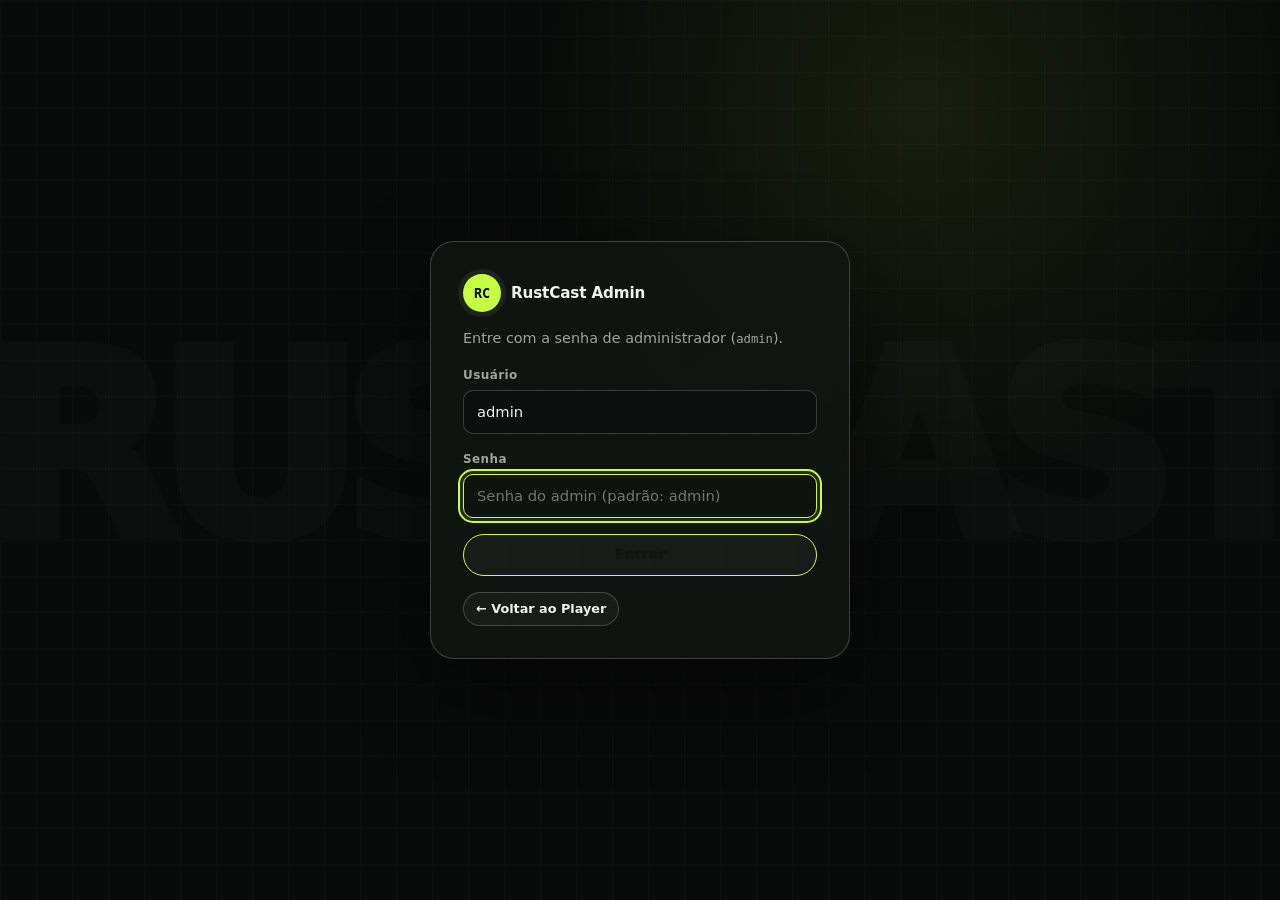
==== frontend/admin/index.html @ 661ba200 "feat(frontend): public player and admin panel Static HTML/JS/CSS (no build step) served by the binar" ====
<!DOCTYPE html>
<html lang="pt-BR">
<head>
  <meta charset="UTF-8">
  <meta name="viewport" content="width=device-width, initial-scale=1.0">
  <title>RustCast — Painel Admin</title>
  <link rel="stylesheet" href="../styles.css">
</head>
<body>
  <!-- Login View -->
  <section id="loginView" class="login-shell">
    <form id="loginForm" class="login-card">
      <div class="brand">
        <span class="brand-mark">RC</span>
        <span>RustCast Admin</span>
      </div>
      <p class="muted" style="margin: 0; font-size: 0.9rem;">
        Entre com a senha de administrador (<span class="mono">admin</span>).
      </p>
      <div class="field">
        <label for="loginUser">Usuário</label>
        <input id="loginUser" class="input" type="text" value="admin" readonly>
      </div>
      <div class="field">
        <label for="loginPass">Senha</label>
        <input id="loginPass" class="input" type="password" placeholder="Senha do admin (padrão: admin)" required autofocus>
      </div>
      <div id="loginError" class="muted hidden" style="color: #fca5a5; font-size: 0.85rem;"></div>
      <button id="loginBtn" class="btn btn-primary" type="submit">Entrar</button>
      <a class="btn btn-sm" href="../" style="align-self: flex-start;">← Voltar ao Player</a>
    </form>
  </section>

  <!-- Admin App View -->
  <div id="appView" class="hidden">
    <header class="admin-header">
      <div class="admin-header-inner">
        <div class="brand">
          <span class="brand-mark">RC</span>
          <span>RustCast Admin</span>
        </div>

        <div style="display: flex; align-items: center; gap: 10px; flex-wrap: wrap;">
          <label for="stationSelect" class="muted" style="font-size: 0.85rem;">Estação:</label>
          <select id="stationSelect" class="select" style="width: auto; min-width: 210px;"></select>
          <button id="toggleNewStationBtn" class="btn btn-sm" type="button">+ Nova Estação</button>
          <a class="btn btn-sm" href="../" target="_blank" rel="noopener">Abrir Player</a>
          <button id="logoutBtn" class="btn btn-sm btn-danger" type="button">Sair</button>
        </div>
      </div>
    </header>

    <main class="admin-container">
      <!-- Live status strip -->
      <section class="card" style="padding: 14px 20px;">
        <div style="display: flex; flex-wrap: wrap; align-items: center; justify-content: space-between; gap: 12px;">
          <div style="display: flex; align-items: center; gap: 12px; flex-wrap: wrap;">
            <span id="npBadge" class="badge badge-autodj"><span class="dot"></span><span id="npSource">AutoDJ</span></span>
            <strong id="npTrack">Carregando...</strong>
            <span id="npStationInfo" class="muted mono" style="font-size: 0.82rem;"></span>
          </div>
          <span class="listeners-pill"><span id="npListeners">0</span> ouvintes</span>
        </div>
      </section>

      <!-- New Station Panel (collapsible) -->
      <section id="newStationCard" class="card hidden">
        <div class="card-header">
          <h2 class="card-title">Criar Nova Estação</h2>
          <button id="closeNewStationBtn" class="btn btn-sm" type="button">Fechar</button>
        </div>
        <form id="newStationForm" class="form-grid">
          <div class="field">
            <label for="stName">Nome da estação</label>
            <input id="stName" class="input" type="text" placeholder="Minha Rádio" required>
          </div>
          <div class="field">
            <label for="stMount">Mountpoint</label>
            <input id="stMount" class="input mono" type="text" placeholder="rock" pattern="[A-Za-z0-9_-]{1,64}" required>
          </div>
          <div class="field">
            <label for="stBitrate">Bitrate (kbps)</label>
            <input id="stBitrate" class="input" type="number" min="64" max="320" value="128">
          </div>
          <div class="field">
            <label for="stCrossfade">Crossfade (seg)</label>
            <input id="stCrossfade" class="input" type="number" min="0" max="15" step="0.5" value="4">
          </div>
          <button class="btn btn-primary" type="submit">Criar Estação</button>
        </form>
      </section>

      <!-- Tabs -->
      <nav class="tabs" aria-label="Seções do painel">
        <button class="tab-btn active" data-tab="media" type="button">Mídias</button>
        <button class="tab-btn" data-tab="playlists" type="button">Playlists</button>
        <button class="tab-btn" data-tab="djs" type="button">Contas de DJ</button>
        <button class="tab-btn" data-tab="stations" type="button">Estações</button>
      </nav>

      <!-- TAB: MEDIA -->
      <section id="tab-media" class="tab-panel" style="display: flex; flex-direction: column; gap: 18px;">
        <div class="card">
          <div class="card-header">
            <h2 class="card-title">Upload de Mídia</h2>
            <span id="uploadStatus" class="muted" style="font-size: 0.85rem;"></span>
          </div>
          <div id="dropzone" class="dropzone" tabindex="0" role="button" aria-label="Selecionar ou arrastar arquivos de áudio">
            <p style="margin: 0 0 6px; font-weight: 500;">Arraste arquivos de áudio aqui ou clique para selecionar</p>
            <p class="muted" style="margin: 0; font-size: 0.84rem;">MP3, FLAC, OGG, WAV, AAC — tags ID3 e capa extraídas automaticamente</p>
            <input id="mediaFileInput" type="file" accept="audio/*" multiple class="hidden">
          </div>
        </div>

        <div class="card">
          <div class="card-header">
            <h2 class="card-title">Catálogo de Mídias (<span id="mediaCount">0</span>)</h2>
            <button id="refreshMediaBtn" class="btn btn-sm" type="button">Atualizar</button>
          </div>
          <div class="table-wrap">
            <table>
              <thead>
                <tr>
                  <th style="width: 52px;">Capa</th>
                  <th>Título</th>
                  <th>Artista</th>
                  <th>Álbum</th>
                  <th>Duração</th>
                  <th style="width: 90px;">Ações</th>
                </tr>
              </thead>
              <tbody id="mediaTableBody"></tbody>
            </table>
          </div>
        </div>
      </section>

      <!-- TAB: PLAYLISTS -->
      <section id="tab-playlists" class="tab-panel hidden" style="display: flex; flex-direction: column; gap: 18px;">
        <div class="card">
          <div class="card-header">
            <h2 class="card-title" id="playlistFormTitle">Nova Playlist</h2>
            <button id="cancelPlaylistEditBtn" class="btn btn-sm hidden" type="button">Cancelar edição</button>
          </div>
          <form id="playlistForm" class="form-grid">
            <input id="plEditId" type="hidden">
            <div class="field">
              <label for="plName">Nome</label>
              <input id="plName" class="input" type="text" placeholder="Rotação Principal" required>
            </div>
            <div class="field">
              <label for="plWeight">Peso (sorteio)</label>
              <input id="plWeight" class="input" type="number" min="1" max="100" value="10" required>
            </div>
            <div class="field">
              <label for="plInterval">Intervalo de vinheta (músicas)</label>
              <input id="plInterval" class="input" type="number" min="0" value="0">
            </div>
            <div class="field">
              <label>&nbsp;</label>
              <label class="checkbox-row">
                <input id="plIsJingle" type="checkbox">
                <span>É vinheta (jingle)</span>
              </label>
            </div>
            <button id="plSubmitBtn" class="btn btn-primary" type="submit">Criar Playlist</button>
          </form>
        </div>

        <div class="grid-2">
          <div class="card">
            <div class="card-header">
              <h2 class="card-title">Playlists da Estação</h2>
            </div>
            <div class="table-wrap">
              <table>
                <thead>
                  <tr>
                    <th>Nome</th>
                    <th>Peso</th>
                    <th>Tipo</th>
                    <th>Ações</th>
                  </tr>
                </thead>
                <tbody id="playlistsTableBody"></tbody>
              </table>
            </div>
          </div>

          <div class="card">
            <div class="card-header">
              <h2 class="card-title" id="playlistMediaTitle">Faixas da Playlist</h2>
            </div>
            <div id="playlistMediaEmpty" class="muted" style="font-size: 0.9rem;">
              Selecione uma playlist à esquerda para gerenciar suas faixas.
            </div>
            <div id="playlistMediaPanel" class="hidden" style="display: flex; flex-direction: column; gap: 14px;">
              <form id="addMediaToPlaylistForm" style="display: flex; gap: 8px; flex-wrap: wrap;">
                <select id="addMediaSelect" class="select" style="flex: 1; min-width: 180px;"></select>
                <button class="btn btn-primary btn-sm" type="submit">+ Adicionar</button>
              </form>
              <div class="table-wrap">
                <table>
                  <thead>
                    <tr>
                      <th>Faixa</th>
                      <th>Artista</th>
                      <th style="width: 80px;">Ação</th>
                    </tr>
                  </thead>
                  <tbody id="playlistMediaBody"></tbody>
                </table>
              </div>
            </div>
          </div>
        </div>
      </section>

      <!-- TAB: DJS -->
      <section id="tab-djs" class="tab-panel hidden" style="display: flex; flex-direction: column; gap: 18px;">
        <div class="card">
          <div class="card-header">
            <h2 class="card-title">Nova Conta de DJ</h2>
            <span class="muted" style="font-size: 0.84rem;">
              Conexão ao vivo (Mixxx / BUTT / ffmpeg): <span id="djMountHint" class="mono">/mount/radio</span>
            </span>
          </div>
          <form id="djForm" class="form-grid">
            <div class="field">
              <label for="djUser">Usuário</label>
              <input id="djUser" class="input" type="text" placeholder="dj_joao" required>
            </div>
            <div class="field">
              <label for="djPass">Senha (mín. 8 caracteres)</label>
              <input id="djPass" class="input" type="password" minlength="8" placeholder="••••••••" required>
            </div>
            <div class="field">
              <label>&nbsp;</label>
              <label class="checkbox-row">
                <input id="djActive" type="checkbox" checked>
                <span>Conta ativa</span>
              </label>
            </div>
            <button class="btn btn-primary" type="submit">Criar DJ</button>
          </form>
        </div>

        <div class="card">
          <div class="card-header">
            <h2 class="card-title">Contas de DJ</h2>
          </div>
          <div class="table-wrap">
            <table>
              <thead>
                <tr>
                  <th>Usuário</th>
                  <th>Status</th>
                  <th>Ações</th>
                </tr>
              </thead>
              <tbody id="djsTableBody"></tbody>
            </table>
          </div>
        </div>
      </section>

      <!-- TAB: STATIONS -->
      <section id="tab-stations" class="tab-panel hidden">
        <div class="card">
          <div class="card-header">
            <h2 class="card-title">Estações Cadastradas</h2>
          </div>
          <div class="table-wrap">
            <table>
              <thead>
                <tr>
                  <th>ID</th>
                  <th>Nome</th>
                  <th>Mountpoint</th>
                  <th>Bitrate</th>
                  <th>Crossfade</th>
                  <th>Stream</th>
                </tr>
              </thead>
              <tbody id="stationsTableBody"></tbody>
            </table>
          </div>
        </div>
      </section>
    </main>
  </div>

  <div id="toastStack" class="toast-stack" aria-live="polite"></div>

  <script src="admin.js"></script>
</body>
</html>
---- frontend/styles.css ----
:root {
  --bg: #0b0e14;
  --bg-elev: #131822;
  --bg-card: #181f2c;
  --bg-hover: #1f2838;
  --border: rgba(255, 255, 255, 0.08);
  --border-strong: rgba(255, 255, 255, 0.16);
  --text: #f1f5f9;
  --text-muted: #94a3b8;
  --text-dim: #64748b;
  --accent: #f97316;
  --accent-hover: #fb923c;
  --accent-soft: rgba(249, 115, 22, 0.14);
  --live: #ef4444;
  --live-soft: rgba(239, 68, 68, 0.16);
  --ok: #10b981;
  --ok-soft: rgba(16, 185, 129, 0.14);
  --danger: #ef4444;
  --danger-soft: rgba(239, 68, 68, 0.12);
  --radius: 14px;
  --radius-sm: 9px;
  --shadow: 0 20px 50px rgba(0, 0, 0, 0.45);
  --font: system-ui, -apple-system, "Segoe UI", Roboto, Ubuntu, Cantarell, sans-serif;
  --mono: ui-monospace, SFMono-Regular, Menlo, Consolas, monospace;
}

* {
  box-sizing: border-box;
}

html,
body {
  margin: 0;
  padding: 0;
  background: var(--bg);
  color: var(--text);
  font-family: var(--font);
  line-height: 1.5;
  -webkit-font-smoothing: antialiased;
}

body {
  min-height: 100vh;
  background-image:
    radial-gradient(circle at 15% 10%, rgba(249, 115, 22, 0.09), transparent 38%),
    radial-gradient(circle at 85% 90%, rgba(16, 185, 129, 0.07), transparent 40%);
}

a {
  color: inherit;
  text-decoration: none;
}

button,
input,
select {
  font: inherit;
  color: inherit;
}

/* ---------- Buttons & Inputs ---------- */
.btn {
  display: inline-flex;
  align-items: center;
  justify-content: center;
  gap: 8px;
  padding: 9px 16px;
  border-radius: var(--radius-sm);
  border: 1px solid var(--border-strong);
  background: var(--bg-elev);
  color: var(--text);
  font-size: 0.9rem;
  font-weight: 500;
  cursor: pointer;
  transition: background 0.15s ease, border-color 0.15s ease, transform 0.1s ease;
}

.btn:hover:not(:disabled) {
  background: var(--bg-hover);
  border-color: rgba(255, 255, 255, 0.25);
}

.btn:active:not(:disabled) {
  transform: translateY(1px);
}

.btn:disabled {
  opacity: 0.5;
  cursor: not-allowed;
}

.btn-primary {
  background: var(--accent);
  border-color: var(--accent);
  color: #0b0e14;
  font-weight: 600;
}

.btn-primary:hover:not(:disabled) {
  background: var(--accent-hover);
  border-color: var(--accent-hover);
}

.btn-danger {
  background: var(--danger-soft);
  border-color: rgba(239, 68, 68, 0.35);
  color: #fca5a5;
}

.btn-danger:hover:not(:disabled) {
  background: rgba(239, 68, 68, 0.25);
}

.btn-sm {
  padding: 5px 10px;
  font-size: 0.8rem;
}

.input,
.select {
  width: 100%;
  padding: 9px 12px;
  border-radius: var(--radius-sm);
  border: 1px solid var(--border-strong);
  background: var(--bg);
  color: var(--text);
  font-size: 0.92rem;
  outline: none;
  transition: border-color 0.15s ease;
}

.input:focus,
.select:focus {
  border-color: var(--accent);
}

.field {
  display: flex;
  flex-direction: column;
  gap: 6px;
}

.field label {
  font-size: 0.8rem;
  color: var(--text-muted);
  font-weight: 500;
}

/* ---------- Badges ---------- */
.badge {
  display: inline-flex;
  align-items: center;
  gap: 6px;
  padding: 4px 10px;
  border-radius: 999px;
  font-size: 0.75rem;
  font-weight: 700;
  letter-spacing: 0.04em;
  text-transform: uppercase;
}

.badge-live {
  background: var(--live-soft);
  color: #fca5a5;
  border: 1px solid rgba(239, 68, 68, 0.4);
}

.badge-live .dot {
  width: 7px;
  height: 7px;
  border-radius: 50%;
  background: var(--live);
  animation: pulse 1.3s infinite;
}

.badge-autodj {
  background: var(--ok-soft);
  color: #6ee7b7;
  border: 1px solid rgba(16, 185, 129, 0.35);
}

.badge-muted {
  background: rgba(255, 255, 255, 0.06);
  color: var(--text-muted);
  border: 1px solid var(--border);
}

@keyframes pulse {
  0%, 100% { opacity: 1; transform: scale(1); }
  50% { opacity: 0.4; transform: scale(0.8); }
}

/* ---------- Public Player Layout ---------- */
.player-shell {
  min-height: 100vh;
  display: flex;
  flex-direction: column;
  align-items: center;
  justify-content: center;
  padding: 24px 16px;
  position: relative;
  overflow: hidden;
}

.player-shell::before {
  content: "";
  position: fixed;
  inset: -20%;
  background:
    radial-gradient(circle at 30% 25%, rgba(249, 115, 22, 0.12), transparent 42%),
    radial-gradient(circle at 75% 75%, rgba(239, 68, 68, 0.08), transparent 45%);
  opacity: 0.6;
  pointer-events: none;
  transition: opacity 0.6s ease, filter 0.6s ease;
  z-index: 0;
}

.player-shell.is-playing::before {
  opacity: 1;
  animation: ambientDrift 10s ease-in-out infinite alternate;
}

.player-shell.is-live::before {
  background:
    radial-gradient(circle at 30% 25%, rgba(239, 68, 68, 0.18), transparent 45%),
    radial-gradient(circle at 75% 75%, rgba(249, 115, 22, 0.12), transparent 45%);
}

@keyframes ambientDrift {
  0% { transform: translate3d(-1.5%, -1%, 0) scale(1); }
  100% { transform: translate3d(1.5%, 1.5%, 0) scale(1.04); }
}

.player-topbar,
.player-card,
.history-card {
  position: relative;
  z-index: 1;
}

.player-topbar {
  width: 100%;
  max-width: 480px;
  display: flex;
  align-items: center;
  justify-content: space-between;
  margin-bottom: 14px;
}

.brand {
  display: flex;
  align-items: center;
  gap: 10px;
  font-weight: 700;
  font-size: 1.05rem;
  letter-spacing: -0.01em;
}

.brand-mark {
  width: 30px;
  height: 30px;
  border-radius: 8px;
  background: linear-gradient(135deg, var(--accent), #ea580c);
  display: grid;
  place-items: center;
  color: #0b0e14;
  font-weight: 800;
  font-size: 0.85rem;
  box-shadow: 0 4px 14px rgba(249, 115, 22, 0.35);
}

/* Studio ON AIR sign */
.on-air-sign {
  display: inline-flex;
  align-items: center;
  gap: 7px;
  padding: 5px 12px;
  border-radius: 8px;
  font-family: var(--mono);
  font-size: 0.75rem;
  font-weight: 800;
  letter-spacing: 0.12em;
  text-transform: uppercase;
  background: rgba(255, 255, 255, 0.04);
  border: 1px solid var(--border-strong);
  color: var(--text-dim);
  transition: all 0.3s ease;
}

.on-air-sign .led {
  width: 8px;
  height: 8px;
  border-radius: 50%;
  background: var(--text-dim);
  transition: all 0.3s ease;
}

.on-air-sign.active {
  background: rgba(239, 68, 68, 0.18);
  border-color: rgba(239, 68, 68, 0.55);
  color: #fecaca;
  box-shadow: 0 0 22px rgba(239, 68, 68, 0.28);
}

.on-air-sign.active .led {
  background: #ef4444;
  box-shadow: 0 0 10px #ef4444;
  animation: pulse 1.2s infinite;
}

.player-card {
  width: 100%;
  max-width: 480px;
  background: linear-gradient(180deg, rgba(24, 31, 44, 0.96), rgba(17, 22, 33, 0.98));
  border: 1px solid var(--border-strong);
  border-radius: 22px;
  padding: 22px;
  box-shadow: var(--shadow);
  display: flex;
  flex-direction: column;
  gap: 18px;
}

.player-meta-row {
  display: flex;
  align-items: center;
  justify-content: space-between;
  gap: 10px;
  flex-wrap: wrap;
}

.dial-pill {
  font-family: var(--mono);
  font-size: 0.76rem;
  color: var(--accent-hover);
  background: var(--accent-soft);
  border: 1px solid rgba(249, 115, 22, 0.28);
  padding: 4px 10px;
  border-radius: 999px;
}

.listeners-pill {
  display: inline-flex;
  align-items: center;
  gap: 6px;
  font-size: 0.82rem;
  color: var(--text-muted);
  background: rgba(255, 255, 255, 0.04);
  border: 1px solid var(--border);
  padding: 4px 10px;
  border-radius: 999px;
}

/* Turntable / Cover stage */
.stage-wrap {
  display: flex;
  flex-direction: column;
  align-items: center;
  gap: 14px;
}

.cover-wrap {
  position: relative;
  width: 240px;
  height: 240px;
  border-radius: 50%;
  overflow: hidden;
  background: #0d1119;
  border: 6px solid #1f2737;
  box-shadow:
    0 14px 36px rgba(0, 0, 0, 0.55),
    inset 0 0 0 1px rgba(255, 255, 255, 0.08);
  display: grid;
  place-items: center;
}

.cover-wrap::after {
  content: "";
  position: absolute;
  width: 34px;
  height: 34px;
  border-radius: 50%;
  background: #0b0e14;
  border: 3px solid rgba(255, 255, 255, 0.18);
  box-shadow: 0 0 0 6px rgba(0, 0, 0, 0.35);
  z-index: 2;
  pointer-events: none;
}

.cover-disc {
  width: 100%;
  height: 100%;
  animation: spinDisc 18s linear infinite;
  animation-play-state: paused;
}

.is-playing .cover-disc {
  animation-play-state: running;
}

@keyframes spinDisc {
  from { transform: rotate(0deg); }
  to { transform: rotate(360deg); }
}

.cover-wrap img {
  width: 100%;
  height: 100%;
  object-fit: cover;
  display: block;
}

.cover-fallback {
  width: 100%;
  height: 100%;
  display: grid;
  place-items: center;
  background:
    repeating-radial-gradient(circle at center, #151b26 0px, #151b26 4px, #1b2332 5px, #151b26 6px);
  color: var(--accent);
}

.visualizer-wrap {
  width: 100%;
  height: 54px;
  background: rgba(11, 14, 20, 0.72);
  border: 1px solid var(--border);
  border-radius: 12px;
  padding: 6px 10px;
  display: flex;
  align-items: center;
}

#visualizer {
  width: 100%;
  height: 42px;
  display: block;
}

.track-info {
  text-align: center;
}

.track-title {
  margin: 0;
  font-size: 1.35rem;
  font-weight: 700;
  letter-spacing: -0.02em;
  word-break: break-word;
}

.track-artist {
  margin: 4px 0 0;
  font-size: 0.98rem;
  color: var(--text-muted);
}

.player-controls {
  display: flex;
  align-items: center;
  gap: 14px;
  background: var(--bg-elev);
  border: 1px solid var(--border);
  border-radius: 14px;
  padding: 12px 14px;
}

.play-btn {
  width: 50px;
  height: 50px;
  border-radius: 50%;
  border: none;
  background: var(--accent);
  color: #0b0e14;
  display: grid;
  place-items: center;
  cursor: pointer;
  flex-shrink: 0;
  box-shadow: 0 6px 20px rgba(249, 115, 22, 0.35);
  transition: background 0.15s ease, transform 0.1s ease, box-shadow 0.2s ease;
}

.play-btn:hover {
  background: var(--accent-hover);
  box-shadow: 0 8px 24px rgba(249, 115, 22, 0.5);
}

.play-btn:active {
  transform: scale(0.95);
}

.volume-wrap {
  flex: 1;
  display: flex;
  align-items: center;
  gap: 10px;
}

.volume-slider {
  flex: 1;
  accent-color: var(--accent);
  cursor: pointer;
}

.player-footer {
  display: flex;
  align-items: center;
  justify-content: space-between;
  font-size: 0.78rem;
  color: var(--text-dim);
  gap: 8px;
}

.station-select-row {
  display: flex;
  align-items: center;
  gap: 10px;
}

.station-select-row select {
  flex: 1;
}

.history-card {
  width: 100%;
  max-width: 480px;
  margin-top: 14px;
  background: rgba(24, 31, 44, 0.72);
  border: 1px solid var(--border);
  border-radius: 16px;
  padding: 14px 18px;
}

.history-title {
  margin: 0 0 10px;
  font-size: 0.78rem;
  text-transform: uppercase;
  letter-spacing: 0.06em;
  color: var(--text-dim);
  font-weight: 700;
}

.history-list {
  list-style: none;
  margin: 0;
  padding: 0;
  display: flex;
  flex-direction: column;
  gap: 8px;
}

.history-item {
  display: flex;
  align-items: center;
  justify-content: space-between;
  gap: 10px;
  font-size: 0.85rem;
  padding-bottom: 6px;
  border-bottom: 1px solid rgba(255, 255, 255, 0.05);
}

.history-item:last-child {
  border-bottom: none;
  padding-bottom: 0;
}

.history-track {
  overflow: hidden;
  text-overflow: ellipsis;
  white-space: nowrap;
}

/* ---------- Admin Layout ---------- */
.admin-header {
  position: sticky;
  top: 0;
  z-index: 20;
  background: rgba(11, 14, 20, 0.88);
  backdrop-filter: blur(12px);
  border-bottom: 1px solid var(--border);
}

.admin-header-inner {
  max-width: 1180px;
  margin: 0 auto;
  padding: 12px 20px;
  display: flex;
  flex-wrap: wrap;
  align-items: center;
  justify-content: space-between;
  gap: 12px;
}

.admin-container {
  max-width: 1180px;
  margin: 0 auto;
  padding: 24px 20px 60px;
  display: flex;
  flex-direction: column;
  gap: 20px;
}

.card {
  background: var(--bg-card);
  border: 1px solid var(--border);
  border-radius: var(--radius);
  padding: 20px;
}

.card-header {
  display: flex;
  flex-wrap: wrap;
  align-items: center;
  justify-content: space-between;
  gap: 12px;
  margin-bottom: 16px;
}

.card-title {
  margin: 0;
  font-size: 1.05rem;
  font-weight: 600;
}

.tabs {
  display: flex;
  flex-wrap: wrap;
  gap: 8px;
  border-bottom: 1px solid var(--border);
  padding-bottom: 12px;
}

.tab-btn {
  padding: 8px 14px;
  border-radius: var(--radius-sm);
  border: 1px solid transparent;
  background: transparent;
  color: var(--text-muted);
  font-weight: 500;
  cursor: pointer;
}

.tab-btn:hover {
  background: var(--bg-elev);
  color: var(--text);
}

.tab-btn.active {
  background: var(--accent-soft);
  color: var(--accent-hover);
  border-color: rgba(249, 115, 22, 0.35);
}

.grid-2 {
  display: grid;
  grid-template-columns: repeat(auto-fit, minmax(300px, 1fr));
  gap: 18px;
}

.form-grid {
  display: grid;
  grid-template-columns: repeat(auto-fit, minmax(170px, 1fr));
  gap: 12px;
  align-items: end;
}

.table-wrap {
  overflow-x: auto;
}

table {
  width: 100%;
  border-collapse: collapse;
  font-size: 0.9rem;
}

th,
td {
  text-align: left;
  padding: 10px 12px;
  border-bottom: 1px solid var(--border);
  vertical-align: middle;
}

th {
  font-size: 0.78rem;
  text-transform: uppercase;
  letter-spacing: 0.04em;
  color: var(--text-dim);
  font-weight: 600;
}

tr:hover td {
  background: rgba(255, 255, 255, 0.02);
}

.thumb {
  width: 38px;
  height: 38px;
  border-radius: 6px;
  object-fit: cover;
  background: var(--bg-elev);
  border: 1px solid var(--border);
  display: block;
}

.dropzone {
  border: 2px dashed var(--border-strong);
  border-radius: var(--radius);
  padding: 24px;
  text-align: center;
  background: var(--bg-elev);
  cursor: pointer;
  transition: border-color 0.15s ease, background 0.15s ease;
}

.dropzone.dragover {
  border-color: var(--accent);
  background: var(--accent-soft);
}

.login-shell {
  min-height: 100vh;
  display: grid;
  place-items: center;
  padding: 20px;
}

.login-card {
  width: 100%;
  max-width: 380px;
  background: var(--bg-card);
  border: 1px solid var(--border);
  border-radius: 18px;
  padding: 28px;
  box-shadow: var(--shadow);
  display: flex;
  flex-direction: column;
  gap: 16px;
}

.toast-stack {
  position: fixed;
  right: 20px;
  bottom: 20px;
  z-index: 50;
  display: flex;
  flex-direction: column;
  gap: 8px;
  max-width: 360px;
}

.toast {
  padding: 12px 16px;
  border-radius: var(--radius-sm);
  background: var(--bg-card);
  border: 1px solid var(--border-strong);
  box-shadow: var(--shadow);
  font-size: 0.88rem;
}

.toast.ok {
  border-color: rgba(16, 185, 129, 0.5);
  color: #a7f3d0;
}

.toast.err {
  border-color: rgba(239, 68, 68, 0.55);
  color: #fecaca;
}

.hidden {
  display: none !important;
}

.muted {
  color: var(--text-muted);
}

.mono {
  font-family: var(--mono);
  font-size: 0.85em;
}

.row-actions {
  display: flex;
  gap: 6px;
  flex-wrap: wrap;
}

.checkbox-row {
  display: flex;
  align-items: center;
  gap: 8px;
  padding: 8px 0;
  font-size: 0.9rem;
}

/* ===== RustCast Signal UI — 2026 refresh ===== */
:root {
  --bg: #090b0a;
  --bg-elev: #101311;
  --bg-card: #151916;
  --bg-hover: #1c221d;
  --border: rgba(236, 244, 236, .1);
  --border-strong: rgba(236, 244, 236, .2);
  --text: #eef4ed;
  --text-muted: #9ba59d;
  --text-dim: #667068;
  --accent: #c7ff45;
  --accent-hover: #a8ed22;
  --accent-soft: rgba(199, 255, 69, .1);
  --live: #ff5a46;
  --live-soft: rgba(255, 90, 70, .12);
  --ok: #c7ff45;
  --ok-soft: rgba(199, 255, 69, .1);
  --danger: #ff7160;
  --danger-soft: rgba(255, 90, 70, .1);
  --radius: 18px;
  --radius-sm: 10px;
  --shadow: 0 30px 90px rgba(0, 0, 0, .48);
}

html { color-scheme: dark; }
body {
  background-image:
    linear-gradient(rgba(255,255,255,.018) 1px, transparent 1px),
    linear-gradient(90deg, rgba(255,255,255,.018) 1px, transparent 1px),
    radial-gradient(circle at 72% 12%, rgba(199,255,69,.08), transparent 24rem);
  background-size: 36px 36px, 36px 36px, auto;
}
button:focus-visible, a:focus-visible, input:focus-visible, select:focus-visible, [tabindex]:focus-visible { outline: 2px solid var(--accent); outline-offset: 3px; }

.btn { min-height: 40px; padding: 9px 15px; border-radius: 999px; background: rgba(255,255,255,.035); font-weight: 650; transition: transform .18s ease, background .18s ease, border-color .18s ease; }
.btn:hover:not(:disabled) { transform: translateY(-1px); background: rgba(255,255,255,.08); border-color: rgba(255,255,255,.32); }
.btn-sm { min-height: 34px; padding: 6px 12px; }
.btn-primary { color: #10140d; font-weight: 800; }
.input, .select { min-height: 44px; padding: 10px 13px; background: #0c0f0d; }
.input:focus, .select:focus { box-shadow: 0 0 0 3px var(--accent-soft); background: #0f130f; }
.field label { font-size: .75rem; font-weight: 750; letter-spacing: .035em; }
.badge { font-family: var(--mono); font-size: .68rem; letter-spacing: .08em; }
.badge-autodj { color: var(--accent); }
.badge .dot, .badge-live .dot, .badge-autodj .dot { width: 6px; height: 6px; background: currentColor; box-shadow: 0 0 12px currentColor; }

.player-shell {
  width: min(1180px, 100%);
  margin: 0 auto;
  padding: 34px 28px;
  display: grid;
  grid-template-columns: minmax(0, 1fr) 350px;
  grid-template-rows: auto 1fr auto;
  gap: 22px;
  align-items: center;
  overflow: visible;
}
.player-shell::before {
  width: 44vw; height: 44vw; min-width: 400px; min-height: 400px;
  inset: auto -12vw auto auto; top: -18vw; border: 1px solid rgba(199,255,69,.08); border-radius: 50%;
  background: transparent; box-shadow: 0 0 0 7vw rgba(199,255,69,.018), 0 0 0 14vw rgba(199,255,69,.012); opacity: 1;
}
.player-topbar { grid-column: 1 / -1; width: 100%; max-width: none; margin: 0; min-height: 46px; }
.brand { font-size: .95rem; font-weight: 800; }
.brand-mark { width: 38px; height: 38px; border-radius: 50%; background: var(--accent); color: #0b0e09; font-family: var(--mono); box-shadow: 0 0 0 5px rgba(199,255,69,.07); }
.on-air-sign { border-radius: 999px; padding: 7px 11px; font-size: .65rem; }

.player-card {
  grid-column: 1;
  width: 100%; max-width: none; min-height: 590px; padding: 32px;
  display: grid; grid-template-columns: minmax(250px, 42%) 1fr; grid-template-rows: auto 1fr auto auto;
  gap: 28px 38px; align-items: center; overflow: hidden; border-radius: 28px;
  background: linear-gradient(145deg, rgba(27,33,28,.96), rgba(13,16,14,.98));
}
.player-card::after { content: "LIVE SIGNAL"; position: absolute; right: -2px; bottom: 90px; color: rgba(255,255,255,.028); font-size: clamp(3rem,7vw,6.5rem); font-weight: 950; letter-spacing: -.08em; transform: rotate(-90deg) translateX(100%); transform-origin: bottom right; pointer-events: none; }
.station-select-row, .player-meta-row { grid-column: 1 / -1; }
.player-meta-row > div { display: flex; align-items: center; gap: 8px; flex-wrap: wrap; }
.dial-pill { color: var(--text-muted); background: transparent; border: 0; padding: 4px 8px; }
.listeners-pill { background: transparent; border: 0; }
.stage-wrap { grid-column: 1; grid-row: 2 / 4; gap: 22px; }
.cover-wrap { width: min(100%,310px); height: auto; aspect-ratio: 1; border-radius: 22px; border: 1px solid var(--border-strong); box-shadow: 0 24px 60px rgba(0,0,0,.42); }
.cover-wrap::after { content: none; }
.cover-disc { animation: none; }
.cover-fallback { background: radial-gradient(circle at center, rgba(199,255,69,.15), transparent 3px), repeating-radial-gradient(circle at center, #1a201b 0 5px, #111512 6px 8px); }
.cover-fallback svg { width: 34%; height: 34%; }
.visualizer-wrap { height: 48px; padding: 0; background: transparent; border: 0; }
#visualizer { height: 48px; }
.track-info { grid-column: 2; align-self: end; text-align: left; position: relative; z-index: 1; }
.track-info::before { content: "TOCANDO AGORA"; display: block; margin-bottom: 13px; color: var(--accent); font: 800 .65rem/1 var(--mono); letter-spacing: .14em; }
.track-title { max-width: 12ch; font-size: clamp(2.15rem,4.2vw,4.6rem); line-height: .96; letter-spacing: -.06em; }
.track-artist { margin-top: 14px; }
.player-controls { grid-column: 2; align-self: start; display: grid; grid-template-columns: auto 1fr; gap: 16px; background: transparent; border: 0; padding: 0; position: relative; z-index: 1; }
.play-btn { width: 66px; height: 66px; background: var(--accent); color: #0a0d09; box-shadow: 0 12px 32px rgba(199,255,69,.18); }
.play-btn:hover { background: var(--accent-hover); transform: scale(1.04); }
#shareBtn { grid-column: 1 / -1; justify-self: start; }
.player-footer { grid-column: 1 / -1; padding-top: 18px; border-top: 1px solid var(--border); }
.player-footer #listenTimer { margin-left: auto; }
.history-card { grid-column: 2; grid-row: 2; align-self: stretch; width: 100%; max-width: none; min-height: 590px; margin: 0; padding: 26px; border-radius: 28px; background: rgba(16,19,17,.74); }
.history-title { margin-bottom: 22px; font-family: var(--mono); letter-spacing: .12em; }
.history-item { padding: 15px 0; }

.admin-header { background: rgba(9,11,10,.88); backdrop-filter: blur(18px); }
.admin-header-inner { max-width: 1280px; min-height: 72px; padding: 12px 28px; }
.admin-header .select { width: auto !important; min-width: 220px !important; }
.admin-container { max-width: 1280px; padding: 34px 28px 80px; gap: 22px; }
.admin-container::before { content: "BROADCAST CONTROL"; color: var(--text-dim); font: 800 .65rem/1 var(--mono); letter-spacing: .18em; }
.card { padding: 24px; background: rgba(21,25,22,.88); box-shadow: 0 12px 34px rgba(0,0,0,.12); }
.admin-container > .card:first-of-type { background: linear-gradient(90deg, rgba(199,255,69,.09), rgba(21,25,22,.86) 48%); border-color: rgba(199,255,69,.18); }
.tabs { width: fit-content; max-width: 100%; overflow-x: auto; gap: 5px; padding: 5px; border: 1px solid var(--border); border-radius: 999px; background: rgba(255,255,255,.025); }
.tab-btn { min-width: max-content; padding: 9px 16px; border-radius: 999px; font-size: .82rem; font-weight: 700; }
.tab-btn.active { color: #11150e; background: var(--accent); border-color: var(--accent); }
.grid-2 { grid-template-columns: minmax(0,1fr) minmax(0,1fr); }
.table-wrap { margin: 0 -8px; }
table { font-size: .84rem; }
th, td { padding: 13px 11px; }
th { font-family: var(--mono); font-size: .65rem; letter-spacing: .08em; }
tbody tr { transition: background .15s ease; }
tbody tr:hover { background: rgba(255,255,255,.025); }
.thumb { width: 42px; height: 42px; border-radius: 9px; }
.dropzone { padding: 34px 22px; border-width: 1px; background: rgba(255,255,255,.018); }
.dropzone::before { content: "+"; width: 42px; height: 42px; display: grid; place-items: center; margin: 0 auto 14px; border-radius: 50%; background: var(--accent-soft); color: var(--accent); font-size: 1.4rem; }
.dropzone:hover, .dropzone.dragover { transform: translateY(-2px); border-color: var(--accent); background: var(--accent-soft); }
.login-shell { position: relative; overflow: hidden; }
.login-shell::before { content: "RUSTCAST"; position: absolute; left: 50%; top: 50%; transform: translate(-50%,-50%); color: rgba(255,255,255,.018); font-size: min(20vw,16rem); font-weight: 950; letter-spacing: -.09em; white-space: nowrap; }
.login-card { max-width: 420px; padding: 32px; position: relative; border-color: var(--border-strong); border-radius: 24px; background: rgba(18,22,19,.94); }
.login-card .btn-primary { width: 100%; }
input[type="checkbox"] { accent-color: var(--accent); }

@media (max-width: 920px) {
  .player-shell { max-width: 660px; grid-template-columns: 1fr; padding: 24px 18px 44px; }
  .player-topbar, .player-card, .history-card { grid-column: 1; }
  .history-card { grid-row: auto; min-height: auto; }
  .player-card { min-height: auto; }
  .grid-2 { grid-template-columns: 1fr; }
}
@media (max-width: 680px) {
  .player-shell { display: flex; flex-direction: column; align-items: stretch; }
  .player-card { display: flex; flex-direction: column; padding: 20px; gap: 20px; border-radius: 22px; }
  .player-meta-row { order: 0; }
  .stage-wrap { order: 1; width: 100%; }
  .cover-wrap { width: min(82vw,330px); }
  .track-info { order: 2; width: 100%; text-align: center; }
  .track-title { max-width: none; font-size: clamp(2.1rem,12vw,3.4rem); }
  .player-controls { order: 3; width: 100%; }
  .player-footer { order: 4; width: 100%; flex-wrap: wrap; }
  .visualizer-wrap { display: none; }
  .admin-header-inner { padding: 12px 16px; flex-direction: column; align-items: flex-start; }
  .admin-header-inner > div:last-child { width: 100%; }
  .admin-header .select { flex: 1; min-width: 150px !important; }
  .admin-container { padding: 24px 14px 60px; }
  .card { padding: 18px; }
  .form-grid { grid-template-columns: 1fr; }
  .tabs { width: 100%; border-radius: 14px; }
  .tab-btn { flex: 1; }
}
@media (prefers-reduced-motion: reduce) {
  *, *::before, *::after { animation-duration: .01ms !important; animation-iteration-count: 1 !important; transition-duration: .01ms !important; }
}
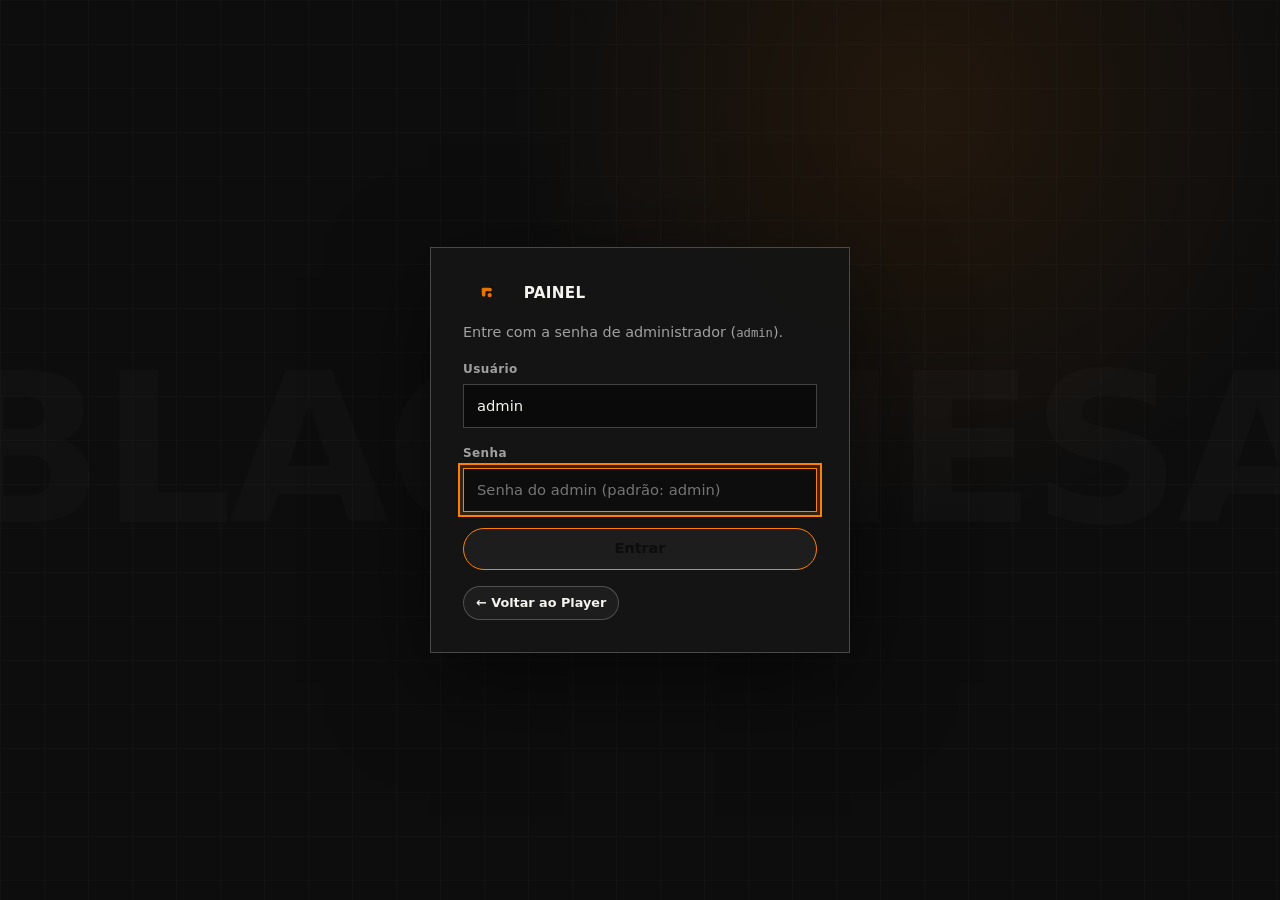
==== commit c3ddf5ec: "feat(ui): identidade BLACKMESA - logo amber, fontes Switzer/Tanker, paleta tinta/papel/laranja, cant" ====
--- a/frontend/admin/index.html
+++ b/frontend/admin/index.html
@@ -3,7 +3,7 @@
 <head>
   <meta charset="UTF-8">
   <meta name="viewport" content="width=device-width, initial-scale=1.0">
-  <title>RustCast — Painel Admin</title>
+  <title>BLACKMESA Fm — Painel</title>
   <link rel="stylesheet" href="../styles.css">
 </head>
 <body>
@@ -11,9 +11,9 @@
   <section id="loginView" class="login-shell">
     <form id="loginForm" class="login-card">
       <div class="brand">
-        <span class="brand-mark">RC</span>
-        <span>RustCast Admin</span>
-      </div>
+          <img class="brand-logo" src="../logo.svg" alt="BLACKMESA" />
+          <span>Painel</span>
+        </div>
       <p class="muted" style="margin: 0; font-size: 0.9rem;">
         Entre com a senha de administrador (<span class="mono">admin</span>).
       </p>
@@ -36,8 +36,8 @@
     <header class="admin-header">
       <div class="admin-header-inner">
         <div class="brand">
-          <span class="brand-mark">RC</span>
-          <span>RustCast Admin</span>
+          <img class="brand-logo" src="../logo.svg" alt="BLACKMESA" />
+          <span>Painel</span>
         </div>
 
         <div style="display: flex; align-items: center; gap: 10px; flex-wrap: wrap;">
@@ -59,7 +59,10 @@
             <strong id="npTrack">Carregando...</strong>
             <span id="npStationInfo" class="muted mono" style="font-size: 0.82rem;"></span>
           </div>
-          <span class="listeners-pill"><span id="npListeners">0</span> ouvintes</span>
+          <div style="display: flex; align-items: center; gap: 10px;">
+            <button id="skipTrackBtn" class="btn btn-sm" type="button" title="Avançar para a próxima música no AutoDJ">⏭ Avançar música</button>
+            <span class="listeners-pill"><span id="npListeners">0</span> ouvintes</span>
+          </div>
         </div>
       </section>
 
--- a/frontend/styles.css
+++ b/frontend/styles.css
@@ -796,52 +796,69 @@
   font-size: 0.9rem;
 }
 
-/* ===== RustCast Signal UI — 2026 refresh ===== */
+/* ===== BLACKMESA — RustCast UI (identidade do selo) =====
+   Tinta + papel + LED âmbar. Switzer (texto) + Tanker (display).
+   Cantos retos nos cards/imagens; curvas só em controles (pills). */
+
+/* Fontes do selo (mesmas do site). */
+@import url('https://api.fontshare.com/v2/css?f[]=switzer@1,2&display=swap');
+@import url('https://api.fontshare.com/v2/css?f[]=tanker@400,600,700&display=swap');
+
 :root {
-  --bg: #090b0a;
-  --bg-elev: #101311;
-  --bg-card: #151916;
-  --bg-hover: #1c221d;
-  --border: rgba(236, 244, 236, .1);
-  --border-strong: rgba(236, 244, 236, .2);
-  --text: #eef4ed;
-  --text-muted: #9ba59d;
-  --text-dim: #667068;
-  --accent: #c7ff45;
-  --accent-hover: #a8ed22;
-  --accent-soft: rgba(199, 255, 69, .1);
-  --live: #ff5a46;
-  --live-soft: rgba(255, 90, 70, .12);
-  --ok: #c7ff45;
-  --ok-soft: rgba(199, 255, 69, .1);
-  --danger: #ff7160;
-  --danger-soft: rgba(255, 90, 70, .1);
-  --radius: 18px;
-  --radius-sm: 10px;
-  --shadow: 0 30px 90px rgba(0, 0, 0, .48);
+  /* Superfícies escuras (tinta) */
+  --bg: #0d0d0d;
+  --bg-elev: #141414;
+  --bg-card: #161616;
+  --bg-hover: #1e1e1e;
+  --border: rgba(244, 243, 238, .12);
+  --border-strong: rgba(244, 243, 238, .24);
+  /* Texto (papel) */
+  --text: #f4f3ee;
+  --text-muted: #a0a0a0;
+  --text-dim: #6b6b70;
+  /* LED âmbar da marca */
+  --accent: #ff8000;
+  --accent-hover: #ff9d3d;
+  --accent-soft: rgba(255, 128, 0, .14);
+  --live: #e4002b;
+  --live-soft: rgba(228, 0, 43, .14);
+  --ok: #ff8000;
+  --ok-soft: rgba(255, 128, 0, .12);
+  --danger: #e4002b;
+  --danger-soft: rgba(228, 0, 43, .12);
+  --radius: 0px;
+  --radius-sm: 0px;
+  --shadow: 0 30px 90px rgba(0, 0, 0, .55);
+  --font: 'Switzer', system-ui, -apple-system, "Segoe UI", Roboto, sans-serif;
+  --font-display: 'Tanker', 'Switzer', system-ui, sans-serif;
+  --mono: 'Switzer', ui-monospace, SFMono-Regular, Menlo, monospace;
 }
 
 html { color-scheme: dark; }
 body {
+  background-color: var(--bg);
   background-image:
-    linear-gradient(rgba(255,255,255,.018) 1px, transparent 1px),
-    linear-gradient(90deg, rgba(255,255,255,.018) 1px, transparent 1px),
-    radial-gradient(circle at 72% 12%, rgba(199,255,69,.08), transparent 24rem);
-  background-size: 36px 36px, 36px 36px, auto;
+    linear-gradient(rgba(244,243,238,.02) 1px, transparent 1px),
+    linear-gradient(90deg, rgba(244,243,238,.02) 1px, transparent 1px),
+    radial-gradient(circle at 72% 12%, rgba(255,128,0,.09), transparent 26rem);
+  background-size: 44px 44px, 44px 44px, auto;
 }
 button:focus-visible, a:focus-visible, input:focus-visible, select:focus-visible, [tabindex]:focus-visible { outline: 2px solid var(--accent); outline-offset: 3px; }
 
-.btn { min-height: 40px; padding: 9px 15px; border-radius: 999px; background: rgba(255,255,255,.035); font-weight: 650; transition: transform .18s ease, background .18s ease, border-color .18s ease; }
-.btn:hover:not(:disabled) { transform: translateY(-1px); background: rgba(255,255,255,.08); border-color: rgba(255,255,255,.32); }
+/* ---------- Buttons & Inputs ---------- */
+.btn { min-height: 40px; padding: 9px 15px; border-radius: 999px; background: rgba(244,243,238,.04); font-weight: 650; transition: transform .18s ease, background .18s ease, border-color .18s ease; }
+.btn:hover:not(:disabled) { transform: translateY(-1px); background: rgba(244,243,238,.09); border-color: rgba(244,243,238,.34); }
 .btn-sm { min-height: 34px; padding: 6px 12px; }
-.btn-primary { color: #10140d; font-weight: 800; }
-.input, .select { min-height: 44px; padding: 10px 13px; background: #0c0f0d; }
-.input:focus, .select:focus { box-shadow: 0 0 0 3px var(--accent-soft); background: #0f130f; }
+.btn-primary { color: #0d0d0d; font-weight: 800; }
+.input, .select { min-height: 44px; padding: 10px 13px; background: #0a0a0a; }
+.input:focus, .select:focus { box-shadow: 0 0 0 3px var(--accent-soft); background: #0d0d0d; }
 .field label { font-size: .75rem; font-weight: 750; letter-spacing: .035em; }
-.badge { font-family: var(--mono); font-size: .68rem; letter-spacing: .08em; }
-.badge-autodj { color: var(--accent); }
+.badge { font-size: .68rem; letter-spacing: .08em; font-weight: 700; }
+.badge-autodj { color: var(--accent); background: var(--accent-soft); border-color: rgba(255,128,0,.4); }
+.badge-live { color: #ff8a9a; }
 .badge .dot, .badge-live .dot, .badge-autodj .dot { width: 6px; height: 6px; background: currentColor; box-shadow: 0 0 12px currentColor; }
 
+/* ---------- Player ---------- */
 .player-shell {
   width: min(1180px, 100%);
   margin: 0 auto;
@@ -855,72 +872,75 @@
 }
 .player-shell::before {
   width: 44vw; height: 44vw; min-width: 400px; min-height: 400px;
-  inset: auto -12vw auto auto; top: -18vw; border: 1px solid rgba(199,255,69,.08); border-radius: 50%;
-  background: transparent; box-shadow: 0 0 0 7vw rgba(199,255,69,.018), 0 0 0 14vw rgba(199,255,69,.012); opacity: 1;
+  inset: auto -12vw auto auto; top: -18vw; border: 1px solid rgba(255,128,0,.08); border-radius: 50%;
+  background: transparent; box-shadow: 0 0 0 7vw rgba(255,128,0,.02), 0 0 0 14vw rgba(255,128,0,.012); opacity: 1;
 }
 .player-topbar { grid-column: 1 / -1; width: 100%; max-width: none; margin: 0; min-height: 46px; }
-.brand { font-size: .95rem; font-weight: 800; }
-.brand-mark { width: 38px; height: 38px; border-radius: 50%; background: var(--accent); color: #0b0e09; font-family: var(--mono); box-shadow: 0 0 0 5px rgba(199,255,69,.07); }
+.brand { font-size: .95rem; font-weight: 800; letter-spacing: .02em; text-transform: uppercase; }
+/* Logo do selo (SVG âmbar) no brand. */
+.brand-logo { height: 26px; width: auto; display: block; }
+.brand-mark { width: 38px; height: 38px; border-radius: 50%; background: var(--accent); color: #0d0d0d; font-family: var(--mono); box-shadow: 0 0 0 5px rgba(255,128,0,.08); }
 .on-air-sign { border-radius: 999px; padding: 7px 11px; font-size: .65rem; }
 
 .player-card {
   grid-column: 1;
   width: 100%; max-width: none; min-height: 590px; padding: 32px;
   display: grid; grid-template-columns: minmax(250px, 42%) 1fr; grid-template-rows: auto 1fr auto auto;
-  gap: 28px 38px; align-items: center; overflow: hidden; border-radius: 28px;
-  background: linear-gradient(145deg, rgba(27,33,28,.96), rgba(13,16,14,.98));
-}
-.player-card::after { content: "LIVE SIGNAL"; position: absolute; right: -2px; bottom: 90px; color: rgba(255,255,255,.028); font-size: clamp(3rem,7vw,6.5rem); font-weight: 950; letter-spacing: -.08em; transform: rotate(-90deg) translateX(100%); transform-origin: bottom right; pointer-events: none; }
+  gap: 28px 38px; align-items: center; overflow: hidden; border-radius: 0;
+  background: linear-gradient(145deg, rgba(22,22,22,.96), rgba(13,13,13,.98));
+}
+.player-card::after { content: "BLACKMESA"; position: absolute; right: -2px; bottom: 90px; color: rgba(244,243,238,.03); font-family: var(--font-display); font-size: clamp(3rem,7vw,6.5rem); font-weight: 700; letter-spacing: -.02em; transform: rotate(-90deg) translateX(100%); transform-origin: bottom right; pointer-events: none; }
 .station-select-row, .player-meta-row { grid-column: 1 / -1; }
 .player-meta-row > div { display: flex; align-items: center; gap: 8px; flex-wrap: wrap; }
 .dial-pill { color: var(--text-muted); background: transparent; border: 0; padding: 4px 8px; }
 .listeners-pill { background: transparent; border: 0; }
 .stage-wrap { grid-column: 1; grid-row: 2 / 4; gap: 22px; }
-.cover-wrap { width: min(100%,310px); height: auto; aspect-ratio: 1; border-radius: 22px; border: 1px solid var(--border-strong); box-shadow: 0 24px 60px rgba(0,0,0,.42); }
+.cover-wrap { width: min(100%,310px); height: auto; aspect-ratio: 1; border-radius: 0; border: 1px solid var(--border-strong); box-shadow: 0 24px 60px rgba(0,0,0,.42); }
 .cover-wrap::after { content: none; }
 .cover-disc { animation: none; }
-.cover-fallback { background: radial-gradient(circle at center, rgba(199,255,69,.15), transparent 3px), repeating-radial-gradient(circle at center, #1a201b 0 5px, #111512 6px 8px); }
+.cover-fallback { background: radial-gradient(circle at center, rgba(255,128,0,.18), transparent 3px), repeating-radial-gradient(circle at center, #1a1a1a 0 5px, #111 6px 8px); }
 .cover-fallback svg { width: 34%; height: 34%; }
 .visualizer-wrap { height: 48px; padding: 0; background: transparent; border: 0; }
 #visualizer { height: 48px; }
 .track-info { grid-column: 2; align-self: end; text-align: left; position: relative; z-index: 1; }
 .track-info::before { content: "TOCANDO AGORA"; display: block; margin-bottom: 13px; color: var(--accent); font: 800 .65rem/1 var(--mono); letter-spacing: .14em; }
-.track-title { max-width: 12ch; font-size: clamp(2.15rem,4.2vw,4.6rem); line-height: .96; letter-spacing: -.06em; }
+.track-title { max-width: 12ch; font-family: var(--font-display); font-weight: 400; font-size: clamp(2.15rem,4.2vw,4.6rem); line-height: .96; letter-spacing: -.02em; }
 .track-artist { margin-top: 14px; }
 .player-controls { grid-column: 2; align-self: start; display: grid; grid-template-columns: auto 1fr; gap: 16px; background: transparent; border: 0; padding: 0; position: relative; z-index: 1; }
-.play-btn { width: 66px; height: 66px; background: var(--accent); color: #0a0d09; box-shadow: 0 12px 32px rgba(199,255,69,.18); }
+.play-btn { width: 66px; height: 66px; background: var(--accent); color: #0d0d0d; box-shadow: 0 12px 32px rgba(255,128,0,.2); }
 .play-btn:hover { background: var(--accent-hover); transform: scale(1.04); }
 #shareBtn { grid-column: 1 / -1; justify-self: start; }
 .player-footer { grid-column: 1 / -1; padding-top: 18px; border-top: 1px solid var(--border); }
 .player-footer #listenTimer { margin-left: auto; }
-.history-card { grid-column: 2; grid-row: 2; align-self: stretch; width: 100%; max-width: none; min-height: 590px; margin: 0; padding: 26px; border-radius: 28px; background: rgba(16,19,17,.74); }
-.history-title { margin-bottom: 22px; font-family: var(--mono); letter-spacing: .12em; }
+.history-card { grid-column: 2; grid-row: 2; align-self: stretch; width: 100%; max-width: none; min-height: 590px; margin: 0; padding: 26px; border-radius: 0; background: rgba(16,16,16,.74); }
+.history-title { margin-bottom: 22px; font-size: .72rem; letter-spacing: .14em; }
 .history-item { padding: 15px 0; }
 
-.admin-header { background: rgba(9,11,10,.88); backdrop-filter: blur(18px); }
+/* ---------- Admin ---------- */
+.admin-header { background: rgba(13,13,13,.9); backdrop-filter: blur(18px); }
 .admin-header-inner { max-width: 1280px; min-height: 72px; padding: 12px 28px; }
 .admin-header .select { width: auto !important; min-width: 220px !important; }
 .admin-container { max-width: 1280px; padding: 34px 28px 80px; gap: 22px; }
 .admin-container::before { content: "BROADCAST CONTROL"; color: var(--text-dim); font: 800 .65rem/1 var(--mono); letter-spacing: .18em; }
-.card { padding: 24px; background: rgba(21,25,22,.88); box-shadow: 0 12px 34px rgba(0,0,0,.12); }
-.admin-container > .card:first-of-type { background: linear-gradient(90deg, rgba(199,255,69,.09), rgba(21,25,22,.86) 48%); border-color: rgba(199,255,69,.18); }
-.tabs { width: fit-content; max-width: 100%; overflow-x: auto; gap: 5px; padding: 5px; border: 1px solid var(--border); border-radius: 999px; background: rgba(255,255,255,.025); }
+.card { padding: 24px; background: rgba(22,22,22,.9); box-shadow: 0 12px 34px rgba(0,0,0,.14); border-radius: 0; }
+.admin-container > .card:first-of-type { background: linear-gradient(90deg, rgba(255,128,0,.1), rgba(22,22,22,.88) 48%); border-color: rgba(255,128,0,.22); }
+.tabs { width: fit-content; max-width: 100%; overflow-x: auto; gap: 5px; padding: 5px; border: 1px solid var(--border); border-radius: 999px; background: rgba(244,243,238,.03); }
 .tab-btn { min-width: max-content; padding: 9px 16px; border-radius: 999px; font-size: .82rem; font-weight: 700; }
-.tab-btn.active { color: #11150e; background: var(--accent); border-color: var(--accent); }
+.tab-btn.active { color: #0d0d0d; background: var(--accent); border-color: var(--accent); }
 .grid-2 { grid-template-columns: minmax(0,1fr) minmax(0,1fr); }
 .table-wrap { margin: 0 -8px; }
 table { font-size: .84rem; }
 th, td { padding: 13px 11px; }
-th { font-family: var(--mono); font-size: .65rem; letter-spacing: .08em; }
+th { font-size: .65rem; letter-spacing: .08em; }
 tbody tr { transition: background .15s ease; }
-tbody tr:hover { background: rgba(255,255,255,.025); }
-.thumb { width: 42px; height: 42px; border-radius: 9px; }
-.dropzone { padding: 34px 22px; border-width: 1px; background: rgba(255,255,255,.018); }
+tbody tr:hover { background: rgba(244,243,238,.03); }
+.thumb { width: 42px; height: 42px; border-radius: 0; }
+.dropzone { padding: 34px 22px; border-width: 1px; background: rgba(244,243,238,.02); border-radius: 0; }
 .dropzone::before { content: "+"; width: 42px; height: 42px; display: grid; place-items: center; margin: 0 auto 14px; border-radius: 50%; background: var(--accent-soft); color: var(--accent); font-size: 1.4rem; }
 .dropzone:hover, .dropzone.dragover { transform: translateY(-2px); border-color: var(--accent); background: var(--accent-soft); }
 .login-shell { position: relative; overflow: hidden; }
-.login-shell::before { content: "RUSTCAST"; position: absolute; left: 50%; top: 50%; transform: translate(-50%,-50%); color: rgba(255,255,255,.018); font-size: min(20vw,16rem); font-weight: 950; letter-spacing: -.09em; white-space: nowrap; }
-.login-card { max-width: 420px; padding: 32px; position: relative; border-color: var(--border-strong); border-radius: 24px; background: rgba(18,22,19,.94); }
+.login-shell::before { content: "BLACKMESA"; position: absolute; left: 50%; top: 50%; transform: translate(-50%,-50%); color: rgba(244,243,238,.02); font-family: var(--font-display); font-size: min(18vw,13rem); font-weight: 700; letter-spacing: -.02em; white-space: nowrap; }
+.login-card { max-width: 420px; padding: 32px; position: relative; border-color: var(--border-strong); border-radius: 0; background: rgba(20,20,20,.96); }
 .login-card .btn-primary { width: 100%; }
 input[type="checkbox"] { accent-color: var(--accent); }
 
@@ -933,7 +953,7 @@
 }
 @media (max-width: 680px) {
   .player-shell { display: flex; flex-direction: column; align-items: stretch; }
-  .player-card { display: flex; flex-direction: column; padding: 20px; gap: 20px; border-radius: 22px; }
+  .player-card { display: flex; flex-direction: column; padding: 20px; gap: 20px; border-radius: 0; }
   .player-meta-row { order: 0; }
   .stage-wrap { order: 1; width: 100%; }
   .cover-wrap { width: min(82vw,330px); }
@@ -953,4 +973,4 @@
 }
 @media (prefers-reduced-motion: reduce) {
   *, *::before, *::after { animation-duration: .01ms !important; animation-iteration-count: 1 !important; transition-duration: .01ms !important; }
-}
+}
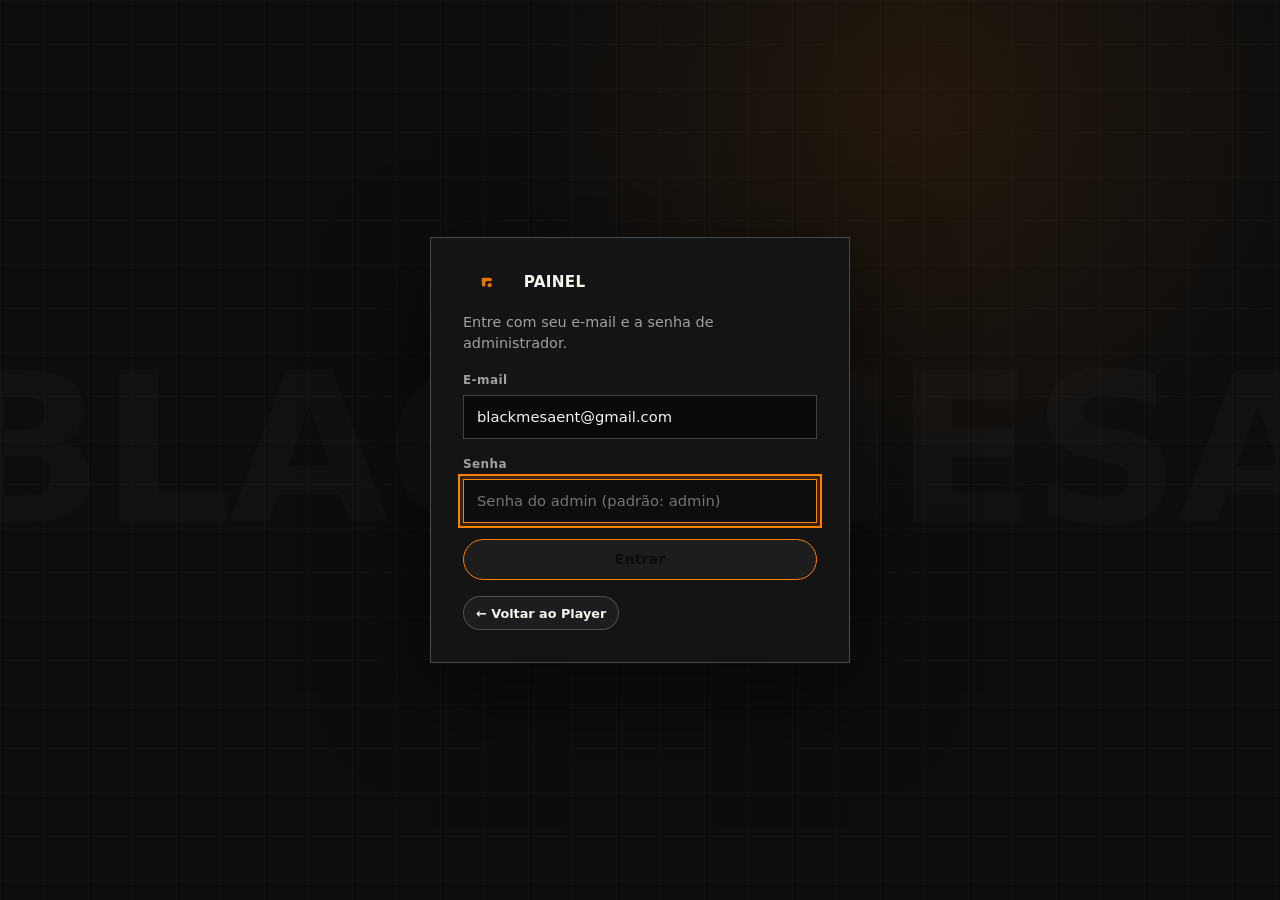
==== commit 0e9569d1: "feat(admin): login por e-mail (blackmesaent@gmail.com) em vez de usuario fixo" ====
--- a/frontend/admin/index.html
+++ b/frontend/admin/index.html
@@ -15,11 +15,11 @@
           <span>Painel</span>
         </div>
       <p class="muted" style="margin: 0; font-size: 0.9rem;">
-        Entre com a senha de administrador (<span class="mono">admin</span>).
+        Entre com seu e-mail e a senha de administrador.
       </p>
       <div class="field">
-        <label for="loginUser">Usuário</label>
-        <input id="loginUser" class="input" type="text" value="admin" readonly>
+        <label for="loginUser">E-mail</label>
+        <input id="loginUser" class="input" type="email" value="blackmesaent@gmail.com" autocomplete="username" required>
       </div>
       <div class="field">
         <label for="loginPass">Senha</label>
